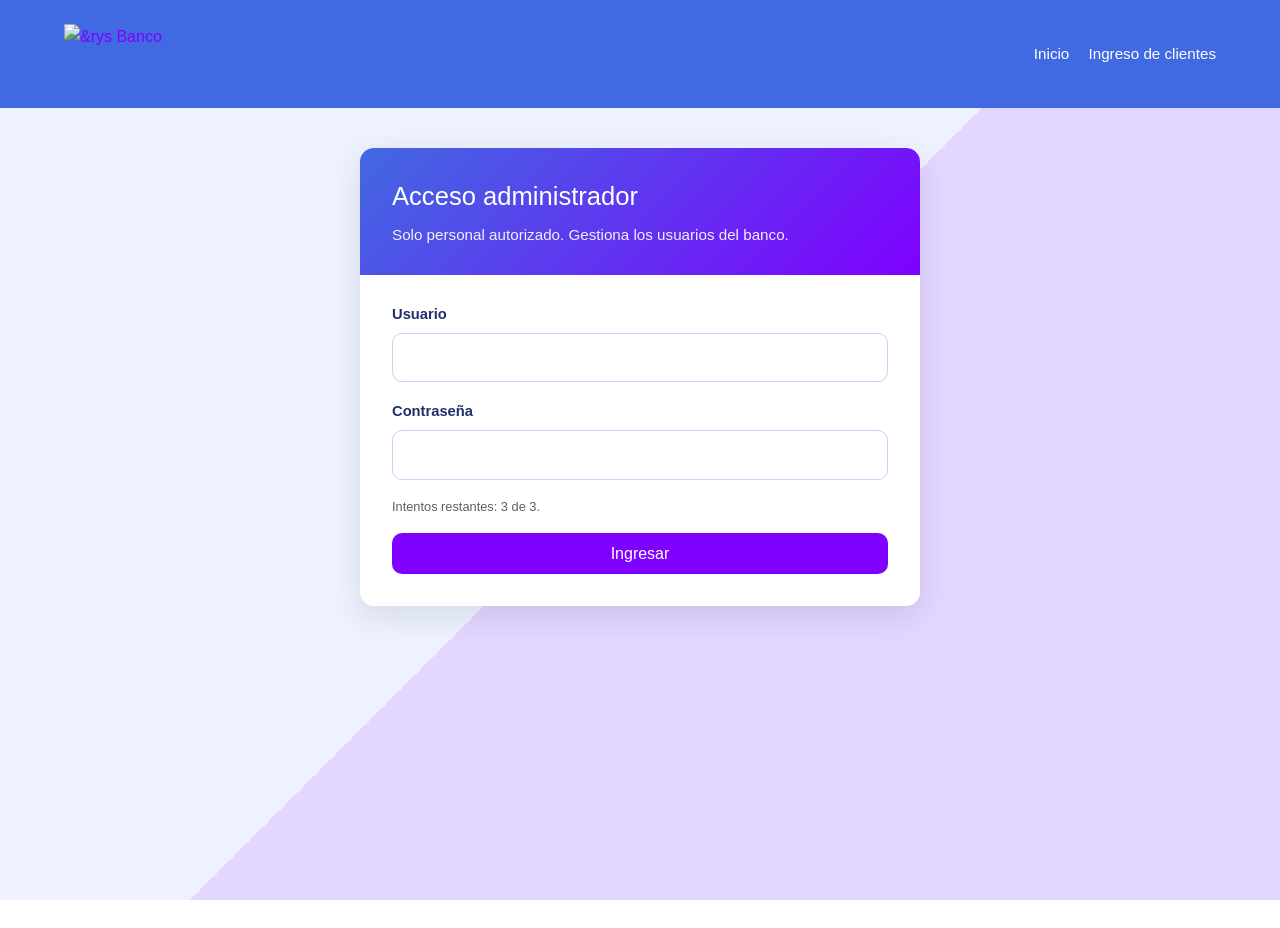
==== admin.html @ ff6f083f "Proyecto rysBanco con POO" ====
<!doctype html>
<html lang="es">
<head>
  <meta charset="UTF-8">
  <meta name="viewport" content="width=device-width, initial-scale=1.0">
  <title>Acceso administrador | &rys Banco</title>
  <link rel="stylesheet" href="src/css/variables.css">
  <link rel="stylesheet" href="src/css/base.css">
  <link rel="stylesheet" href="src/css/layout.css">
  <link rel="stylesheet" href="src/css/auth.css">
  <link rel="stylesheet" href="src/css/interactivo.css">
  <link rel="stylesheet" href="src/css/responsive.css">
</head>
<body>

  <header class="encabezado">
    <div class="encabezado-contenido contenedor">
      <a href="index.html" class="logo">
        <img src="src/assets/img/logo.jpg" alt="&rys Banco" class="logo-img">
      </a>
      <button class="menu-hamburguesa" aria-label="Abrir menú" aria-expanded="false">
        <span></span><span></span><span></span>
      </button>
      <nav class="menu-navegacion">
        <a href="index.html">Inicio</a>
        <a href="login.html">Ingreso de clientes</a>
      </nav>
    </div>
  </header>

  <main class="auth-principal">
    <section class="auth-tarjeta">
      <div class="auth-franja">
        <h1>Acceso administrador</h1>
        <p>Solo personal autorizado. Gestiona los usuarios del banco.</p>
      </div>

      <form id="form-admin" class="auth-formulario" novalidate>

        <div class="campo">
          <label for="usuario">Usuario</label>
          <input type="text" id="usuario" name="usuario" autocomplete="username" required>
        </div>

        <div class="campo">
          <label for="contrasena">Contraseña</label>
          <input type="password" id="contrasena" name="contrasena" autocomplete="current-password" required>
        </div>

        <p id="contador-admin" class="ayuda-campo" aria-live="polite"></p>
        <p id="mensaje-admin" class="mensaje-error" role="alert" hidden></p>

        <button type="submit" id="boton-ingresar-admin" class="btn btn-primario btn-bloque">Ingresar</button>
      </form>
    </section>
  </main>

  <div class="toasts" aria-live="polite"></div>

  <script type="module">
    import { AdministradorService } from './src/js/services/AdministradorService.js';
    import { Mensajes } from './src/js/ui/mensajes.js';

    if (AdministradorService.estaAutenticado()) {
      window.location.replace('usuarios.html');
    }

    const formulario = document.getElementById('form-admin');
    const campoUsuario = document.getElementById('usuario');
    const campoContrasena = document.getElementById('contrasena');
    const mensaje = document.getElementById('mensaje-admin');
    const contador = document.getElementById('contador-admin');
    const boton = document.getElementById('boton-ingresar-admin');

    const mostrarError = (texto) => {
      mensaje.textContent = texto;
      mensaje.hidden = false;
    };

    const actualizarContador = () => {
      const estado = AdministradorService.estado();

      if (estado.bloqueada) {
        const minutos = Math.floor(estado.segundosBloqueo / 60);
        const segundos = String(estado.segundosBloqueo % 60).padStart(2, '0');
        contador.textContent = `Acceso bloqueado. Intenta de nuevo en ${minutos}:${segundos}.`;
        boton.disabled = true;
      } else {
        contador.textContent = `Intentos restantes: ${estado.intentosRestantes} de ${AdministradorService.MAX_INTENTOS}.`;
        boton.disabled = false;
      }
    };

    formulario.addEventListener('submit', (evento) => {
      evento.preventDefault();
      mensaje.hidden = true;

      try {
        AdministradorService.iniciarSesion(campoUsuario.value.trim(), campoContrasena.value);
        Mensajes.mostrar('Acceso concedido.', 'exito');
        setTimeout(() => {
          window.location.href = 'usuarios.html';
        }, 500);
      } catch (error) {
        mostrarError(error.message);
        campoContrasena.value = '';
        actualizarContador();
      }
    });

    actualizarContador();
    setInterval(actualizarContador, 1000);
  </script>
</body>
</html>
---- src/css/variables.css ----
:root {
  --azul-rey: #4169E1;
  --azul-oscuro: #1F2F6B;
  --azul-claro: #EEF2FD;
  --azul-borde: #C9D5F7;

  --violeta: #7F00FF;
  --violeta-medio: #B38CFF;
  --violeta-claro: #E3D6FF;

  --blanco: #FFFFFF;
  --gris-texto: #5F5E5A;

  --exito: #2E7D32;
  --error: #C62828;
  --advertencia: #F9A825;

  --radio: 10px;
  --radio-tarjeta: 14px;
  --fuente: Arial, Helvetica, sans-serif;
}
---- src/css/base.css ----
* {
  margin: 0;
  padding: 0;
  box-sizing: border-box;
}

html {
  font-size: 16px;
}

body {
  font-family: var(--fuente);
  font-size: 1rem;
  line-height: 1.6;
  color: var(--azul-oscuro);
  min-height: 100vh;
  background-image: linear-gradient(135deg, var(--azul-claro) 50%, var(--violeta-claro) 50%);
  background-attachment: fixed;
}

h1 {
  font-size: 1.5rem;
  font-weight: 500;
  color: var(--azul-rey);
}

h2 {
  font-size: 1.25rem;
  font-weight: 500;
  color: var(--azul-rey);
}

h3 {
  font-size: 1.1rem;
  font-weight: 500;
  color: var(--azul-rey);
}

p {
  margin-bottom: 0.75rem;
}

a {
  color: var(--violeta);
  text-decoration: none;
}

a:hover {
  text-decoration: underline;
}

img {
  max-width: 100%;
  display: block;
}

input,
select,
textarea {
  font-family: inherit;
  font-size: 1rem;
  width: 100%;
  padding: 0.6rem 0.8rem;
  border: 1px solid var(--azul-borde);
  border-radius: var(--radio);
  background-color: var(--blanco);
  color: var(--azul-oscuro);
}

input:focus,
select:focus,
textarea:focus {
  outline: 2px solid var(--violeta);
  outline-offset: 1px;
}

.btn {
  display: inline-block;
  padding: 0.7rem 1.4rem;
  border: none;
  border-radius: var(--radio);
  font-family: inherit;
  font-size: 1rem;
  font-weight: 500;
  cursor: pointer;
  text-align: center;
  transition: opacity 0.2s ease;
}

.btn:hover {
  opacity: 0.9;
  text-decoration: none;
}

.btn-primario {
  background-color: var(--violeta);
  color: var(--blanco);
}

.btn-secundario {
  background-color: var(--blanco);
  color: var(--violeta);
  border: 1.5px solid var(--violeta);
}

.btn-principal {
  background-color: var(--azul-rey);
  color: var(--blanco);
}

.oculto {
  display: none !important;
}
---- src/css/layout.css ----
.encabezado {
  background-color: var(--azul-rey);
  color: var(--blanco);
  position: sticky;
  top: 0;
  z-index: 100;
}

.encabezado-contenido {
  display: flex;
  align-items: center;
  justify-content: space-between;
  gap: 1rem;
  max-width: 1200px;
  margin: 0 auto;
  padding: 0.6rem 1.5rem;
}

.logo {
  display: flex;
  align-items: center;
}

.logo-img {
  height: 60px;
  width: auto;
  max-width: none;
  display: block;
  object-fit: contain;
}

@media (max-width: 600px) {
  .logo-img {
    height: 44px;
  }
}

.menu-navegacion {
  display: flex;
  align-items: center;
  gap: 1.2rem;
  list-style: none;
}

.menu-navegacion a {
  color: var(--blanco);
  font-size: 0.95rem;
}

.menu-navegacion a:hover {
  text-decoration: underline;
}

.menu-navegacion .btn-secundario {
  background-color: var(--violeta);
  color: var(--blanco);
  border: none;
}

.menu-hamburguesa {
  display: none;
  background: none;
  border: none;
  color: var(--blanco);
  font-size: 1.6rem;
  cursor: pointer;
}

.contenedor {
  max-width: 1200px;
  margin: 0 auto;
  padding: 1.5rem;
}

.pie-pagina {
  background-color: var(--azul-rey);
  color: var(--blanco);
  padding: 1.2rem 1.5rem;
  margin-top: 2rem;
}

.pie-contenido {
  display: grid;
  grid-template-columns: repeat(4, minmax(0, 1fr));
  gap: 1rem;
  max-width: 1200px;
  margin: 0 auto;
}

.pie-pagina h4 {
  font-size: 0.95rem;
  font-weight: 500;
  margin-bottom: 0.4rem;
}

.pie-pagina p,
.pie-pagina a {
  color: var(--blanco);
  font-size: 0.85rem;
  display: block;
  margin-bottom: 0.25rem;
}

.pie-pagina a:hover {
  text-decoration: underline;
}

/* ===== Iconos de redes sociales en el pie de página ===== */
.redes-iconos {
  display: flex;
  flex-wrap: wrap;
  gap: 0.6rem;
  margin-top: 0.4rem;
}

.redes-iconos a {
  display: inline-flex;
  align-items: center;
  justify-content: center;
  width: 42px;
  height: 42px;
  background-color: var(--blanco);
  border-radius: 50%;
  transition: transform 0.2s ease;
}

.redes-iconos a:hover,
.redes-iconos a:focus-visible {
  transform: scale(1.1);
}

.redes-iconos img {
  width: 22px;
  height: 22px;
}
---- src/css/auth.css ----
/* ==========================================================
   auth.css — pantallas de registro y login
   ========================================================== */

*,
*::before,
*::after {
  box-sizing: border-box;
}

/* Respeta el atributo hidden aunque una clase le dé display */
[hidden] {
  display: none !important;
}

.auth-principal {
  min-height: calc(100vh - 80px);
  padding: 40px 16px 56px;
  display: flex;
  justify-content: center;
  align-items: flex-start;
}

.auth-tarjeta {
  width: 100%;
  max-width: 560px;
  background: var(--blanco);
  border-radius: var(--radio-tarjeta);
  box-shadow: 0 10px 30px rgba(31, 47, 107, 0.12);
  overflow: hidden;
}

/* Franja superior con el título */
.auth-franja {
  background: linear-gradient(135deg, var(--azul-rey), var(--violeta));
  color: var(--blanco);
  padding: 28px 32px;
}

.auth-franja h1 {
  margin: 0 0 6px;
  font-size: 1.6rem;
  color: var(--blanco);
}

.auth-franja p {
  margin: 0;
  font-size: 0.95rem;
  opacity: 0.92;
}

/* Contenedor del formulario con separación entre bloques */
.auth-formulario {
  padding: 28px 32px 32px;
  display: flex;
  flex-direction: column;
  gap: 18px;
}

.fila-campos {
  display: grid;
  grid-template-columns: 1fr 1fr;
  gap: 16px;
}

.campo {
  display: flex;
  flex-direction: column;
  gap: 6px;
  min-width: 0;
}

.campo label {
  font-weight: bold;
  color: var(--azul-oscuro);
  font-size: 0.92rem;
}

.campo input,
.campo select {
  width: 100%;
  padding: 11px 14px;
  border: 1.5px solid var(--azul-borde);
  border-radius: var(--radio);
  background: var(--blanco);
  color: #222;
  font: inherit;
  font-size: 1rem;
  transition: border-color 0.2s, box-shadow 0.2s;
}

.campo input:focus,
.campo select:focus {
  outline: none;
  border-color: var(--violeta);
  box-shadow: 0 0 0 3px var(--violeta-claro);
}

.ayuda-campo {
  margin: 0;
  font-size: 0.8rem;
  color: var(--gris-texto);
  line-height: 1.4;
}

/* Contador de intentos del login */
#contador-intentos {
  margin: 0;
  padding: 10px 14px;
  border-radius: var(--radio);
  background: var(--azul-claro);
  border-left: 4px solid var(--azul-rey);
  color: var(--azul-oscuro);
  font-size: 0.9rem;
  font-weight: bold;
}

/* Mensajes de error y éxito del formulario */
.mensaje-error,
.mensaje-exito {
  margin: 0;
  padding: 12px 14px;
  border-radius: var(--radio);
  font-size: 0.92rem;
  font-weight: bold;
  line-height: 1.4;
}

.mensaje-error {
  background: #fdecec;
  color: var(--error);
  border: 1px solid #f5c2c2;
}

.mensaje-exito {
  background: #e8f5e9;
  color: var(--exito);
  border: 1px solid #b9dfbc;
}

/* Opciones de producto (registro) */
.opciones-producto {
  border: none;
  margin: 0;
  padding: 0;
  min-width: 0;
  display: flex;
  flex-direction: column;
  gap: 10px;
}

.opciones-producto legend {
  padding: 0;
  margin-bottom: 8px;
  font-weight: bold;
  font-size: 0.92rem;
  color: var(--azul-oscuro);
}

.opcion-producto {
  display: flex;
  align-items: flex-start;
  gap: 12px;
  padding: 14px 16px;
  border: 2px solid var(--azul-borde);
  border-radius: var(--radio);
  background: var(--azul-claro);
  cursor: pointer;
  transition: border-color 0.2s, background 0.2s;
}

.opcion-producto:hover {
  border-color: var(--violeta-medio);
}

.opcion-producto:has(input:checked) {
  border-color: var(--violeta);
  background: var(--violeta-claro);
}

.opcion-producto input {
  margin-top: 3px;
  width: 18px;
  height: 18px;
  flex-shrink: 0;
  accent-color: var(--violeta);
}

.opcion-producto span {
  display: flex;
  flex-direction: column;
  gap: 2px;
  font-family: inherit;
}

.opcion-producto strong {
  color: var(--azul-oscuro);
  font-size: 0.98rem;
}

.opcion-producto small {
  color: var(--gris-texto);
  font-size: 0.85rem;
  line-height: 1.4;
}

/* Autorización */
.aviso-legal {
  display: flex;
  align-items: flex-start;
  gap: 10px;
  font-size: 0.88rem;
  color: var(--gris-texto);
  line-height: 1.5;
  cursor: pointer;
}

.aviso-legal input {
  width: 18px;
  height: 18px;
  margin-top: 3px;
  flex-shrink: 0;
  accent-color: var(--violeta);
}

.btn-bloque {
  width: 100%;
}

.auth-pie {
  margin: 0;
  text-align: center;
  color: var(--gris-texto);
  font-size: 0.95rem;
}

.auth-pie a {
  color: var(--violeta);
  font-weight: bold;
}

/* ---------- Tablet y móvil ---------- */
@media (max-width: 600px) {
  .auth-principal {
    padding: 24px 12px 40px;
  }

  .auth-franja {
    padding: 22px 18px;
  }

  .auth-franja h1 {
    font-size: 1.4rem;
  }

  .auth-formulario {
    padding: 22px 18px 26px;
  }

  .fila-campos {
    grid-template-columns: 1fr;
  }
}
---- src/css/interactivo.css ----
/* ==========================================================
   interactivo.css — validación, medidor, notificaciones y animaciones
   ========================================================== */

/* ---------- Campos y validación ---------- */
.campo {
  position: relative;
}

.boton-ojo {
  position: absolute;
  right: 10px;
  top: 34px;
  padding: 4px 6px;
  border: none;
  background: transparent;
  color: var(--azul-rey);
  font-size: 1rem;
  cursor: pointer;
}

.campo-valido input,
.campo-valido select {
  border-color: var(--exito);
}

.campo-invalido input,
.campo-invalido select {
  border-color: var(--error);
}

.mensaje-campo {
  margin: 0;
  font-size: 0.8rem;
}

.campo-valido .mensaje-campo {
  color: var(--exito);
}

.campo-invalido .mensaje-campo {
  color: var(--error);
}

/* ---------- Medidor de seguridad de contraseña ---------- */
.medidor {
  height: 6px;
  margin-top: 2px;
  background: var(--azul-claro);
  border-radius: 999px;
  overflow: hidden;
}

.medidor span {
  display: block;
  height: 100%;
  width: 0;
  border-radius: 999px;
  transition: width 0.3s ease, background 0.3s ease;
}

/* ---------- Notificaciones (toasts) ---------- */
.toasts {
  position: fixed;
  top: 16px;
  right: 16px;
  z-index: 1000;
  display: flex;
  flex-direction: column;
  gap: 10px;
  max-width: min(360px, calc(100vw - 32px));
}

.toast {
  padding: 12px 16px;
  border-radius: var(--radio);
  background: var(--azul-oscuro);
  color: var(--blanco);
  font-size: 0.92rem;
  font-weight: bold;
  line-height: 1.4;
  box-shadow: 0 8px 20px rgba(0, 0, 0, 0.18);
  animation: entrarToast 0.3s ease;
}

/* Tipos: funciona con clase "toast exito" o "toast-exito" */
.toast.exito,
.toast-exito,
.toast--exito {
  background: var(--exito);
}

.toast.error,
.toast-error,
.toast--error {
  background: var(--error);
}

.toast.advertencia,
.toast-advertencia,
.toast--advertencia {
  background: var(--advertencia);
  color: #222;
}

@keyframes entrarToast {
  from {
    opacity: 0;
    transform: translateX(20px);
  }
  to {
    opacity: 1;
    transform: none;
  }
}

/* ---------- Animación de aparición (landing) ---------- */
.revelar {
  transition: opacity 0.6s ease, transform 0.6s ease;
}

.revelar.oculto {
  opacity: 0;
  transform: translateY(20px);
}

/* ---------- Accesibilidad: sin animaciones si el usuario lo pide ---------- */
@media (prefers-reduced-motion: reduce) {
  .revelar,
  .revelar.oculto {
    transition: none;
    transform: none;
    opacity: 1;
  }

  .toast {
    animation: none;
  }
}
---- src/css/responsive.css ----
/* ===== Ocultar el menú hamburguesa en pantallas grandes ===== */
.menu-hamburguesa {
  display: none;
}

/* ===== Tablet (hasta 1024px) ===== */
@media (max-width: 1024px) {
  .pie-contenido {
    grid-template-columns: repeat(2, minmax(0, 1fr));
  }

  .productos-grid {
    grid-template-columns: repeat(2, minmax(0, 1fr));
  }
}

/* ===== Tablet vertical (hasta 900px) ===== */
@media (max-width: 900px) {
  .banner {
    grid-template-columns: 1fr;
  }

  .banner-imagenes {
    grid-template-columns: repeat(2, minmax(0, 1fr));
  }

  .banner-imagenes .imagen-persona {
    grid-column: 1 / -1;
  }

  .tarjetas-imagenes {
    grid-template-columns: repeat(2, minmax(0, 1fr));
  }

  .seccion-institucional {
    grid-template-columns: 1fr;
  }

  .promocion-detalle {
    grid-template-columns: 1fr;
  }

  .promocion-foto img {
    height: auto;
  }
}

/* ===== Celular (hasta 768px) ===== */
@media (max-width: 768px) {
  .encabezado-contenido {
    position: relative;
  }

  .logo-img {
    height: 40px;
  }

  .menu-hamburguesa {
    display: block;
    background: none;
    border: none;
    color: var(--blanco);
    font-size: 1.8rem;
    line-height: 1;
    cursor: pointer;
    padding: 0.3rem 0.5rem;
  }

  .menu-navegacion {
    display: none;
    position: absolute;
    top: 100%;
    left: 0;
    right: 0;
    flex-direction: column;
    gap: 0.8rem;
    padding: 1rem;
    background-color: var(--azul-rey);
    box-shadow: 0 8px 16px rgba(31, 47, 107, 0.25);
    z-index: 100;
  }

  .menu-navegacion.abierto {
    display: flex;
  }

  .menu-navegacion a {
    color: var(--blanco);
  }

  .contenedor {
    padding: 1rem;
  }

  .banner {
    padding: 1.2rem;
    gap: 1.2rem;
  }

  .banner-imagenes {
    grid-template-columns: 1fr;
  }

  .tarjetas-imagenes {
    grid-template-columns: 1fr;
  }

  .texto-sobre-imagen {
    font-size: 0.95rem;
  }

  .servicios-grid {
    grid-template-columns: 1fr;
  }

  .servicio-imagen img {
    height: 150px;
  }

  .productos-grid {
    grid-template-columns: 1fr;
  }

  .seccion-institucional,
  .bloque-beneficios,
  .promocion-detalle {
    padding: 1.2rem;
  }

  .pie-contenido {
    grid-template-columns: 1fr;
    gap: 1.2rem;
  }

  h1 {
    font-size: 1.6rem;
  }

  h2 {
    font-size: 1.3rem;
  }
}

/* ===== Celular pequeño (hasta 380px) ===== */
@media (max-width: 380px) {
  .contenedor {
    padding: 0.8rem;
  }

  .logo-img {
    height: 34px;
  }
}
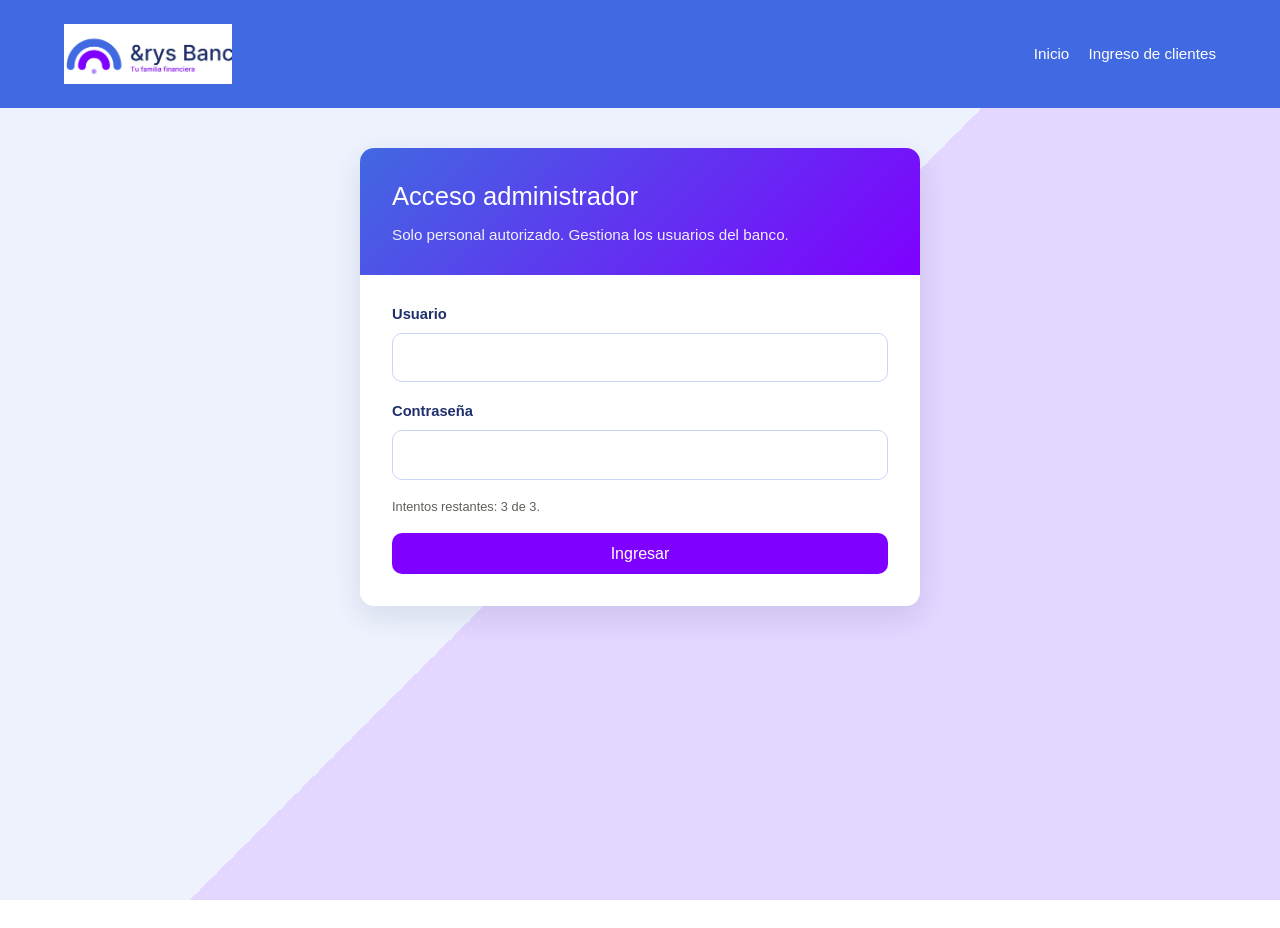
==== commit 4fb96bc4: "corregi rutas de imagen" ====
--- a/admin.html
+++ b/admin.html
@@ -16,7 +16,7 @@
   <header class="encabezado">
     <div class="encabezado-contenido contenedor">
       <a href="index.html" class="logo">
-        <img src="src/assets/img/logo.jpg" alt="&rys Banco" class="logo-img">
+        <img src="src/assets/Img/logo.jpg" alt="&rys Banco" class="logo-img">
       </a>
       <button class="menu-hamburguesa" aria-label="Abrir menú" aria-expanded="false">
         <span></span><span></span><span></span>
